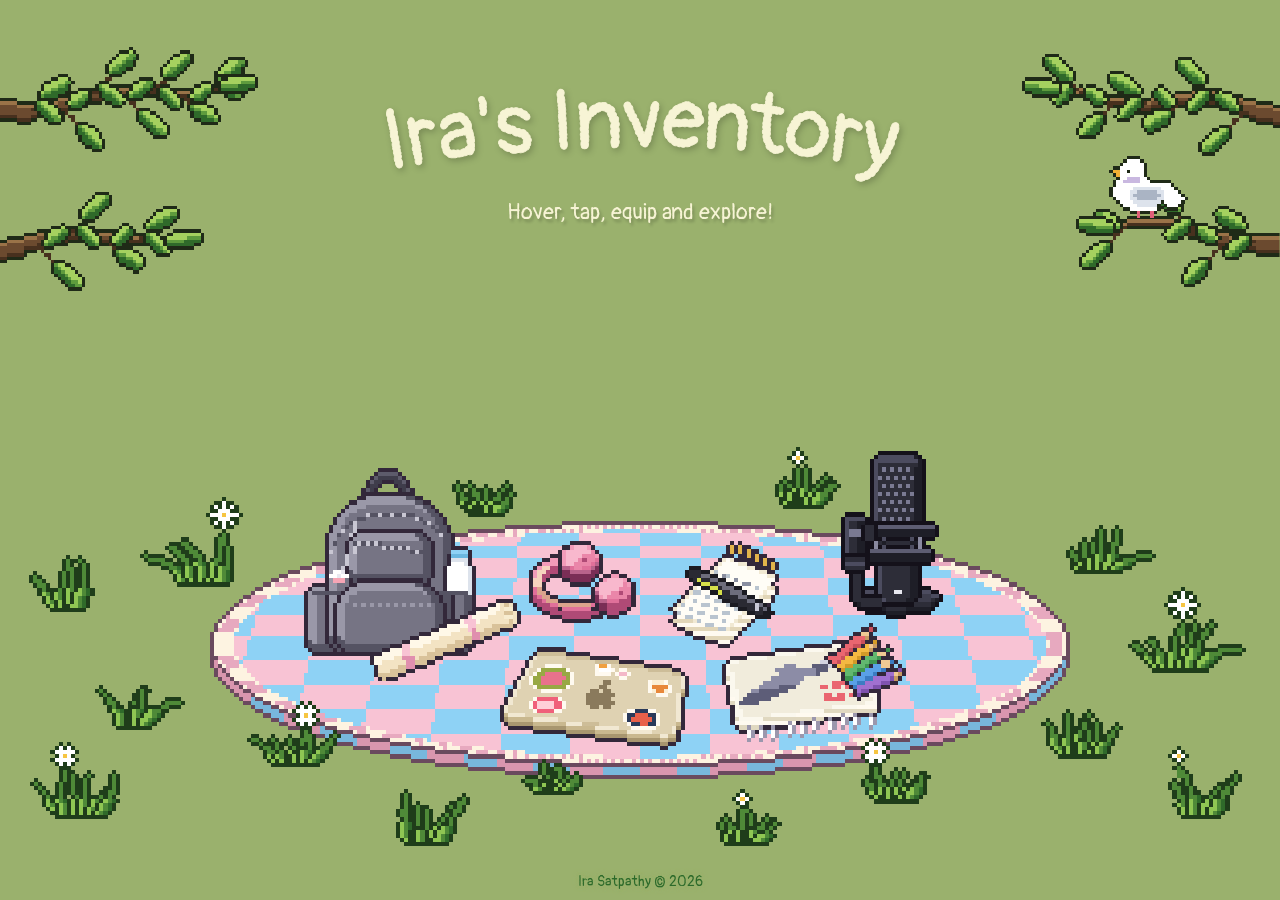
==== mywebsite/index.html @ 4e576695 "Add files via upload" ====
<!DOCTYPE html>
<html lang="en">
<head>
  <meta charset="UTF-8" />
  <meta name="viewport" content="width=device-width, initial-scale=1.0" />
  <title>Home</title>
  <link rel="preconnect" href="https://fonts.googleapis.com" />
  <link rel="preconnect" href="https://fonts.gstatic.com" crossorigin />
  <link href="https://fonts.googleapis.com/css2?family=Pangolin&display=swap" rel="stylesheet" />
  <link rel="stylesheet" href="style.css" />
</head>
<body>
  <section class="panel">
    <div class="heading-row">
      <div class="branch-stack branch-stack-left">
        <div class="branch-art long" data-branch="a-long"><img src="branch-a-long.svg" alt="" /></div>
        <div class="branch-art" data-branch="b"><img src="branch-b.svg" alt="" /></div>
      </div>
      <div class="heading-col">
        <h1 class="curved">
          <svg viewBox="0 0 1000 240" role="img" aria-label="Ira's Inventory">
            <path id="curve-up" d="M 20,178 Q 500,38 980,178" fill="none" />
            <text text-anchor="middle"><textPath href="#curve-up" startOffset="50%">Ira's Inventory</textPath></text>
          </svg>
        </h1>
        <p class="subhead">Hover, tap, equip and explore!</p>
      </div>
      <div class="branch-stack branch-stack-right">
        <div class="branch-art flip long" data-branch="b-long"><img src="branch-b-long.svg" alt="" /></div>
        <div class="branch-wrap">
          <div class="branch-art flip" data-branch="a"><img src="branch-a.svg" alt="" /></div>
          <a class="pigeon-link" href="pigeon.html" aria-label="Meet the pigeon">
            <img src="pigeon.svg" alt="" />
          </a>
        </div>
      </div>
    </div>

    <div class="picnic-zone">
    <div class="picnic">
      <img src="picnic.svg" alt="A pink and sky-blue checked picnic mat on the grass" />
      <a class="mat-item bag" href="#resume" aria-describedby="bag-tip" aria-haspopup="dialog">
        <img src="bag.svg" alt="A backpack with a rolled-up scroll: my resume" />
        <span class="tip" id="bag-tip" role="tooltip">My resume, rolled up and ready! Click to equip!</span>
      </a>
      <div class="mat-item headphones" tabindex="0" aria-describedby="headphones-tip">
        <img src="headphones.svg" alt="A pair of blush-white headphones" />
        <span class="tip" id="headphones-tip" role="tooltip">
          <span class="tip-bridge"></span>
          You can spot me with my pink headphones! Here are some of my favorite albums:
          <span class="album-slides" data-slides>
            <span class="album-track">
              <a class="tip-album" href="https://music.apple.com/us/album/nothings-about-to-happen-to-me/1860622550" target="_blank" rel="noopener">
                <img src="mitski-album.jpg" alt="Album cover of Nothing's About to Happen to Me by Mitski: a white cat with one amber and one blue eye" />
                <span>Nothing's About to Happen to Me &#8599;</span>
              </a>
              <a class="tip-album" href="https://music.apple.com/us/album/beta/1750922465" target="_blank" rel="noopener">
                <img src="beta-album.jpg" alt="Album cover of BETA by Peter Cat Recording Co." />
                <span>BETA &#8599;</span>
              </a>
              <a class="tip-album" href="https://music.apple.com/us/album/titanic-rising/1450550344" target="_blank" rel="noopener">
                <img src="titanic-rising-album.jpg" alt="Album cover of Titanic Rising by Weyes Blood" />
                <span>Titanic Rising &#8599;</span>
              </a>
            </span>
            <span class="album-nav">
              <button type="button" class="album-prev" aria-label="Previous album">&lsaquo;</button>
              <button type="button" class="album-next" aria-label="Next album">&rsaquo;</button>
            </span>
          </span>
        </span>
      </div>
      <a class="mat-item notebooks" href="writing.html" aria-describedby="notebooks-tip">
        <img src="notebooks.svg" alt="A ruled spiral journal with a pencil lying across it" />
        <span class="tip" id="notebooks-tip" role="tooltip">Journal and pencil, essential to my writing! I'm a student journalist, and I love doing poetry too.<span class="tip-line">Click to read more!</span></span>
      </a>
      <a class="mat-item laptop" href="about.html" aria-describedby="laptop-tip">
        <img src="laptop.svg" alt="A closed MacBook Air covered in stickers" />
        <span class="tip" id="laptop-tip" role="tooltip">My trusty laptop, covered in stickers of things I love! It's my window to the world, and helps me to learn, reflect and grow!<span class="tip-line">Click to learn more about me and my work!</span></span>
      </a>
      <a class="mat-item mic" href="https://open.spotify.com/show/5tEr04qU3PT0iAWezpAABd?si=b157949c17004581" target="_blank" rel="noopener" aria-describedby="mic-tip">
        <img src="mic.svg" alt="A black podcast microphone on a round stand" />
        <span class="tip" id="mic-tip" role="tooltip">Podcast Mic, to capture ideas out loud! Since 2022, I have been hosting a podcast on intersectional feminism and feminist philosophy.<span class="tip-line">Click to visit my Spotify page!</span></span>
      </a>
      <a class="mat-item sketchbook" href="https://houseatelier.wixsite.com/website/projects-7" target="_blank" rel="noopener" aria-describedby="sketchbook-tip">
        <img src="sketchbook.svg" alt="A spiral sketchbook with an eagle on the cover, and a fan of colored pencils beside it" />
        <span class="tip" id="sketchbook-tip" role="tooltip">I am also an artist! Pencil portraits are central to my practice, but I also explore acrylic and mixed media artworks.<span class="tip-line">Click to see some of my works!</span></span>
      </a>
      <button class="flower" type="button" aria-label="A daisy: press it to send the bees flying" style="left:15.645%;top:16.146%;width:2.903%;height:9.375%"></button>
      <button class="flower" type="button" aria-label="A daisy: press it to send the bees flying" style="left:22.258%;top:67.708%;width:2.581%;height:8.333%"></button>
      <button class="flower" type="button" aria-label="A daisy: press it to send the bees flying" style="left:61.129%;top:2.604%;width:2.258%;height:7.292%"></button>
      <button class="flower" type="button" aria-label="A daisy: press it to send the bees flying" style="left:91.129%;top:39.062%;width:2.903%;height:9.375%"></button>
      <button class="flower" type="button" aria-label="A daisy: press it to send the bees flying" style="left:67.097%;top:77.083%;width:2.581%;height:8.333%"></button>
      <div class="mat-items"></div>
    </div>

    <div class="grass-extra grass-bl">
      <img src="grass-bl.svg" alt="" />
      <button class="flower" type="button" aria-label="A daisy: press it to send the bees flying" style="left:19.231%;top:23.077%;width:30.769%;height:30.769%"></button>
    </div>
    <div class="grass-extra grass-br">
      <img src="grass-br.svg" alt="" />
      <button class="flower" type="button" aria-label="A daisy: press it to send the bees flying" style="left:13.462%;top:25%;width:26.923%;height:26.923%"></button>
    </div>
    <img class="grass-extra grass-m1" src="grass-m1.svg" alt="" />
    <div class="grass-extra grass-m2">
      <img src="grass-m2.svg" alt="" />
      <button class="flower" type="button" aria-label="A daisy: press it to send the bees flying" style="left:32.692%;top:40.385%;width:26.923%;height:26.923%"></button>
    </div>
    <img class="grass-extra grass-l" src="grass-l.svg" alt="" />
    </div>
    <footer class="site-footer">Ira Satpathy &copy; 2026</footer>
  </section>

  <div class="modal" id="resume-modal" role="dialog" aria-modal="true" aria-labelledby="resume-title" hidden>
    <div class="modal-box about-card">
      <button class="modal-close" type="button" aria-label="Close">&times;</button>
      <img class="modal-icon" src="bag.svg" alt="" />
      <h2 id="resume-title">Want a copy of my resume?</h2>
      <p>Password please? Just kidding! Pop in your email and I'll send it your way!</p>
      <form class="msg-form" id="resume-form" novalidate>
        <label class="sr-only" for="resume-email">Your email</label>
        <input id="resume-email" name="email" type="email" maxlength="200" placeholder="Your email" autocomplete="email" required />
        <input type="checkbox" name="botcheck" class="sr-only" tabindex="-1" autocomplete="off" aria-hidden="true" />
        <button class="msg-send" type="submit">Send it to me</button>
        <p class="msg-status" id="resume-status" role="status" aria-live="polite"></p>
      </form>
    </div>
  </div>
  <script src="branches.js"></script>
  <script src="ruffle.js"></script>
  <script src="tips.js"></script>
  <script src="resume-modal.js"></script>
  <script src="contact.js"></script>
  <script src="bees.js"></script>
</body>
</html>
---- mywebsite/style.css ----
:root {
  --bg: #faf7f2;
  --surface: #ffffff;
  --text: #2b2620;
  --muted: #787064;
  --border: #e7e0d5;
  --radius: 14px;
}

* {
  box-sizing: border-box;
}

html {
  scroll-snap-type: y proximity;
}

body {
  margin: 0;
  font-family: -apple-system, BlinkMacSystemFont, "Segoe UI", Helvetica, Arial, sans-serif;
  background: var(--bg);
  color: var(--text);
}

.panel {
  min-height: 100vh;
  scroll-snap-align: start;
  display: flex;
  flex-direction: column;
  align-items: center;
  justify-content: flex-start; /* content starts at the top of the page */
  text-align: center;
  padding: 40px 20px;
}

.panel:nth-child(odd) {
  background: #9ab16d;
}

h1 {
  font-size: 2.1rem;
  margin: 0 0 32px;
}

/* Spans the full page width (cancels the panel's 20px side padding) so the
   branches grow in from the very edges, at any window size. */
.heading-row {
  display: flex;
  align-items: flex-start;
  justify-content: space-between;
  width: calc(100% + 40px);
}

/* The heading, in the middle between the two branch stacks. */
.heading-col {
  flex: 0 1 940px;
  min-width: 0;
  display: flex;
  flex-direction: column;
  align-items: center;
}

/* The picnic mat, with its grass, in the lower middle of the page. It is drawn on the same pixel grid as
   the branches; --p is the on-screen size of one drawn pixel. The page pushes it to the bottom. */
.picnic {
  --p: clamp(2px, 0.32vw, 5px);
  position: relative;
  width: min(100vw, calc(310 * var(--p)));
  margin-top: auto;
  margin-bottom: clamp(16px, 4vh, 48px); /* a little air under it, so it sits lower-middle rather than on the edge */
}

/* Things lying on the mat, placed after the sketch. Sizes are fractions of the picnic sprite (310 x 96 drawn
   pixels), so they stay on the same pixel grid as the mat. */
.mat-item {
  display: block;
  position: absolute;
  line-height: 0;
  outline: none;
  transition: transform 0.12s steps(2);
}

.mat-item > img {
  display: block;
  width: 100%;
  height: auto;
  image-rendering: pixelated;
}

.mat-item.bag {
  width: calc(58 / 310 * 100%);
  left: calc(70 / 310 * 100%);
  top: calc(3 / 96 * 100%);
}

.mat-item.headphones {
  width: calc(34 / 310 * 100%);
  left: calc(125 / 310 * 100%);
  top: calc(24 / 96 * 100%);
}

.mat-item.laptop {
  width: calc(52 / 310 * 100%);
  left: calc(118 / 310 * 100%);
  top: calc(49 / 96 * 100%);
}

.mat-item.notebooks {
  width: calc(36 / 310 * 100%);
  left: calc(158 / 310 * 100%);
  top: calc(25 / 96 * 100%);
}

.mat-item.mic {
  width: calc(28 / 310 * 100%);
  left: calc(204 / 310 * 100%);
  top: calc(4 / 96 * 100%);
}

.mat-item.sketchbook {
  width: calc(48 / 310 * 100%);
  left: calc(172 / 310 * 100%);
  top: calc(43 / 96 * 100%);
}

/* Hovering (or tabbing to) an item lifts it with a white edge, like the pigeon, and shows its note. */
.mat-item:focus-visible,
.mat-item.is-open {
  transform: translateY(-6px);
  z-index: 2;
}

.mat-item:focus-visible > img,
.mat-item.is-open > img {
  filter: drop-shadow(0 0 0 #fff) drop-shadow(0 3px 0 rgba(0, 0, 0, 0.25));
}

/* Real hover only where there is a mouse: on a phone a first tap opens the note (tips.js), a second follows the link */
@media (hover: hover) {
  .mat-item:hover {
    transform: translateY(-6px);
    z-index: 2;
  }

  .mat-item:hover > img {
    filter: drop-shadow(0 0 0 #fff) drop-shadow(0 3px 0 rgba(0, 0, 0, 0.25));
  }

  .mat-item:hover .tip {
    opacity: 1;
    transform: translate(-50%, 0);
    pointer-events: auto;
  }
}

/* The little dialogue box: a pixel-edged cream note with a tail pointing down at the item. */
.tip {
  position: absolute;
  left: calc(50% + var(--sx, 0px));
  bottom: calc(100% + 14px);
  width: max-content;
  max-width: 240px;
  padding: 8px 12px;
  background: #f7f4d5;
  color: #105666;
  border: 3px solid #33283a;
  box-shadow: 3px 3px 0 rgba(0, 0, 0, 0.25);
  font-family: 'Pangolin', 'Segoe Script', cursive;
  font-size: 17px;
  line-height: 1.25;
  text-align: center;
  white-space: normal;
  text-decoration: none;
  pointer-events: none;
  opacity: 0;
  transform: translate(-50%, 4px);
  transition: opacity 0.12s steps(2), transform 0.12s steps(2);
}

.tip::before,
.tip::after {
  content: "";
  position: absolute;
  left: calc(50% - var(--sx, 0px));
  top: 100%;
  width: 0;
  height: 0;
  border-style: solid;
  transform: translateX(-50%);
}

.tip::before {
  border-width: 11px 9px 0;
  border-color: #33283a transparent transparent;
}

.tip::after {
  margin-top: -3px;
  border-width: 8px 6px 0;
  border-color: #f7f4d5 transparent transparent;
}

.mat-item.is-open .tip,
.mat-item:focus-visible .tip,
.mat-item:focus-within .tip {
  opacity: 1;
  transform: translate(-50%, 0);
  pointer-events: auto;   /* so a link inside the note can be clicked */
}

/* When there is no room above the item (a short window), tips.js puts the note underneath, tail pointing up */
.mat-item.tip-below .tip {
  bottom: auto;
  top: calc(100% + 14px);
}

.mat-item.tip-below .tip::before,
.mat-item.tip-below .tip::after {
  top: auto;
  bottom: 100%;
}

.mat-item.tip-below .tip::before {
  border-width: 0 9px 11px;
  border-color: transparent transparent #33283a;
}

.mat-item.tip-below .tip::after {
  margin-top: 0;
  margin-bottom: -3px;
  border-width: 0 6px 8px;
  border-color: transparent transparent #f7f4d5;
}

.mat-item.tip-below .tip-bridge {
  top: auto;
  bottom: 100%;
}

/* An invisible strip across the gap between the note and the item, so the mouse can travel up to the note. */
.tip-bridge {
  position: absolute;
  left: 0;
  right: 0;
  top: 100%;
  height: 20px;
}

/* The album card inside a note: the cover with its title underneath, linking out. */
.tip-album {
  display: flex;
  flex-direction: column;
  align-items: center;
  gap: 6px;
  margin-top: 8px;
  color: inherit;
  text-decoration: none;
}

.tip-album img {
  display: block;
  width: 96px;
  height: 96px;
  border: 3px solid #33283a;
  box-shadow: 3px 3px 0 rgba(0, 0, 0, 0.25);
}

.tip-album span {
  font-size: 13px;
  white-space: nowrap;
  text-decoration: underline;
}

.tip-album:hover span,
.tip-album:focus-visible span {
  color: #b04a76;
}

.tip-line {
  display: block;
  margin-top: 8px;
  font-weight: bold;
}

/* The About page: a cream card with the pixel-style border and shadow used on the notes */
.panel-about {
  padding-top: clamp(32px, 8vh, 96px);
}

.about-card {
  width: min(90vw, 680px);
  margin: 12px 0 24px;
  padding: 28px 32px;
  background: #f7f4d5;
  color: #105666;
  border: 4px solid #33283a;
  box-shadow: 6px 6px 0 rgba(0, 0, 0, 0.25);
  font-family: 'Pangolin', 'Segoe Script', cursive;
  font-size: 1.3rem;
  line-height: 1.4;
  text-align: left;
}

.about-card h2 {
  margin: 0 0 6px;
  font-size: 1.8rem;
  font-weight: 400;
}

.about-card p {
  margin: 0 0 20px;
}

.about-card .about-links {
  margin: 0;
}

.about-card a {
  color: inherit;
}

/* The About card with my photo on the right: a square cut from the middle of the picture, in a double pixel frame */
.about-split {
  display: flex;
  align-items: flex-start;
  gap: 36px;
}

.about-text {
  flex: 1 1 auto;
  min-width: 0;
}

.about-photo {
  flex: 0 0 clamp(180px, 30%, 240px);
  aspect-ratio: 1;
  margin: 10px 10px 10px 0;
  background: #f4b4ca url("mypic.jpg") no-repeat;
  background-size: 148% auto;
  background-position: 21% 57.5%;
  border: 4px solid #f7f4d5;
  box-shadow: 0 0 0 4px #33283a, 0 0 0 10px #f4b4ca, 0 0 0 14px #33283a, 8px 8px 0 14px rgba(0, 0, 0, 0.25);
}

/* On a narrow card the photo goes on top, centred */
@media (max-width: 620px) {
  .about-split {
    flex-direction: column-reverse;
    align-items: center;
    gap: 28px;
  }

  .about-photo {
    flex-basis: auto;
    width: min(48%, 165px);
    margin: 14px 0 0;
  }
}

/* The flowers' click targets (invisible), and the bees that fly out of them */
.flower {
  position: absolute;
  margin: 0;
  padding: 0;
  border: 0;
  background: transparent;
  cursor: pointer;
  pointer-events: auto;
  -webkit-tap-highlight-color: transparent;
}

.flower:focus-visible {
  outline: 2px dashed #f7f4d5;
  outline-offset: 2px;
}

.grass-extra > img {
  display: block;
  width: 100%;
  height: auto;
  image-rendering: pixelated;
}

.bee-flight {
  position: fixed;
  z-index: 50;
  pointer-events: none;
  line-height: 0;
  will-change: transform, opacity;
}

.bee-flight .bee {
  display: block;
  image-rendering: pixelated;
}

.bee .f1 { animation: flap-a 0.16s steps(1, end) infinite; }
.bee .f2 { animation: flap-b 0.16s steps(1, end) infinite; }

@keyframes flap-a {
  0%   { opacity: 1; }
  50%  { opacity: 0; }
}

@keyframes flap-b {
  0%   { opacity: 0; }
  50%  { opacity: 1; }
}

@media (prefers-reduced-motion: reduce) {
  .bee .f1, .bee .f2 { animation: none; }
  .bee .f2 { opacity: 0; }
}

/* Three extra grass tufts out on the page itself, in the bottom corners and at the left edge */
.panel:has(.grass-extra) {
  position: relative;
}

.grass-extra {
  position: absolute;
  width: calc(26 * var(--gp, clamp(2px, 0.32vw, 5px)));
  height: auto;
  image-rendering: pixelated;
  pointer-events: none;
}

.grass-bl { left: 2%; bottom: 9%; }
.grass-br { right: 2%; bottom: 9%; }
.grass-m1 { left: 29%; bottom: 6%; }
.grass-m2 { left: 54%; bottom: 6%; }
.grass-l { left: 1%; bottom: 32%; }

.picnic > img {
  display: block;
  width: 100%;
  height: auto;
  image-rendering: pixelated;
}

/* Reserved for whatever goes on the mat later: covers the middle of the mat and is empty for now. */
.mat-items {
  position: absolute;
  left: 25%;
  right: 25%;
  top: 32%;
  height: 40%;
  pointer-events: none;   /* empty for now, and it must not block clicks on the items beneath it */
}

/* The two stacks of branches at the left and right edges, beside the sentence. */
.branch-stack {
  flex: 0 0 clamp(70px, 17vw, 250px);
  display: flex;
  flex-direction: column;
  gap: 6px;
}

.branch-stack-left {
  align-items: flex-start;
}

.branch-stack-right {
  align-items: flex-end;
}

/* Each branch lives in a .branch-art wrapper: it holds a plain picture at first, and ruffle.js swaps
   in the version whose leaves can move. */
.branch-art {
  display: block;
  width: 100%;
}

.branch-art > img,
.branch-art > svg {
  display: block;
  width: 100%;
  height: auto;
  image-rendering: pixelated;
}

.branch-art > svg {
  cursor: pointer;
}

/* The top branches are 80 pixels wide against the lower ones' 64, so they keep the same pixel
   size and simply reach a quarter further: both top branches match, and both stop short of the sentence. */
.branch-art.long {
  width: 125%;
  max-width: none;
}

.branch-art.flip {
  transform: scaleX(-1);
}

/* Ruffling: each leaf swings around the point where it joins its stem, then settles. The delay
   (set by ruffle.js) grows with distance from the click, so the shake ripples outward. */
.branch-art .leaf {
  transform-box: view-box;
}

.branch-art .leaf.ruffling {
  animation: ruffle 0.8s ease-in-out var(--delay, 0ms) 1 both;
}

@keyframes ruffle {
  0%   { transform: rotate(0deg); }
  15%  { transform: rotate(calc(var(--amp) * 1deg)); }
  35%  { transform: rotate(calc(var(--amp) * -0.8deg)); }
  55%  { transform: rotate(calc(var(--amp) * 0.5deg)); }
  75%  { transform: rotate(calc(var(--amp) * -0.25deg)); }
  100% { transform: rotate(0deg); }
}

@media (prefers-reduced-motion: reduce) {
  .branch-art .leaf.ruffling {
    animation: none;
  }
}

/* The pigeon is perched on the bottom-right branch; its position is a
   percentage of the branch sprite so it stays put as the branch scales. */
.branch-wrap {
  position: relative;
  width: 100%;
}

.pigeon-link {
  position: absolute;
  left: 20%;
  bottom: 64.5%;
  width: 37.5%;
  line-height: 0;
  transition: transform 0.12s steps(2);
}

.pigeon-link img {
  display: block;
  width: 100%;
  height: auto;
  image-rendering: pixelated;
}

.pigeon-link:hover,
.pigeon-link:focus-visible {
  transform: translateY(-6px);
  outline: none;
  filter: drop-shadow(0 0 0 #fff) drop-shadow(0 3px 0 rgba(0, 0, 0, 0.25));
}

/* The pigeon's own page: content starts near the top instead of being centred */
.panel-pigeon,
.panel-foliage {
  position: relative;
  overflow: hidden;
  justify-content: flex-start;
  padding-top: clamp(32px, 8vh, 96px);
}

/* Curved, slanted branches: a fan of three sweeping out of each corner, plus S-shaped branches
   down the sides, all behind the content. --px is the on-screen size of one drawn pixel,
   matching the branches on the main page. */
.foliage {
  --px: clamp(2px, 0.27vw, 4px);
  position: absolute;
  inset: 0;
  z-index: 0;
  pointer-events: none;
}

.foliage .fo {
  position: absolute;
  width: calc(var(--w) * var(--px));
  height: auto;
  image-rendering: pixelated;
}

.foliage .fo-l {
  left: 0;
}

.foliage .fo-r {
  right: 0;
}

.foliage .fig,
.foliage .bloom {
  position: absolute;
  width: calc(12 * var(--px));
  height: auto;
  image-rendering: pixelated;
}

.panel-pigeon > :not(.foliage),
.panel-foliage > :not(.foliage) {
  position: relative;
  z-index: 1;
}

/* The top-corner fans would run into the heading's first and last letters on mid-size windows */
@media (max-width: 1300px) {
  .foliage .top {
    display: none;
  }
}

/* On phones keep just the bottom-corner fans, which sit clear of the heading, scroll and pigeon */
@media (max-width: 800px) {
  .foliage .fo:not(.bottom),
  .foliage .fig:not(.bottom),
  .foliage .bloom:not(.bottom) {
    display: none;
  }
}

/* The writing page's heading is short, so its top-corner fans fit at every width: keep them on small screens too */
.panel-foliage .foliage .fo.top,
.panel-foliage .foliage .fig.top,
.panel-foliage .foliage .bloom.top {
  display: block;
}

/* ...a little smaller on phones, so they stay clear of the heading */
@media (max-width: 500px) {
  .panel-foliage .foliage .fo.top,
  .panel-foliage .foliage .fig.top,
  .panel-foliage .foliage .bloom.top {
    --px: 1.45px;
  }
}

/* container-type lets the text inside scale with the scroll's own width */
.scroll-wrap {
  position: relative;
  container-type: inline-size;
  width: min(90vw, 650px);
  margin: 8px 0 12px;
}

.scroll {
  display: block;
  width: 100%;
  height: auto;
  image-rendering: pixelated;
  filter: drop-shadow(0 6px 0 rgba(0, 0, 0, 0.15));
}

/* sits on the open parchment between the two rolls, centred */
.scroll-text {
  position: absolute;
  left: 20%;
  right: 20%;
  top: 29%;
  bottom: 15%;
  display: flex;
  flex-direction: column;
  align-items: center;
  justify-content: center;
  text-align: center;
  font-family: 'Pangolin', 'Segoe Script', cursive;
  font-size: 22px;
  font-size: clamp(13px, 3cqw, 22px);
  line-height: 1.3;
  color: #3a2a14;
}

.scroll-text p {
  margin: 0;
}

.scroll-label {
  font-size: 1.1em;
}

.scroll-email {
  font-size: 0.82em;
  display: flex;
  align-items: center;
  justify-content: center;
  gap: 0.4em;
  overflow-wrap: anywhere;
}

.scroll-email a {
  color: inherit;
  text-decoration: none;
}

.scroll-email a:hover,
.scroll-email a:focus-visible {
  text-decoration: underline;
}

.sr-only {
  position: absolute;
  width: 1px;
  height: 1px;
  overflow: hidden;
  clip: rect(0 0 0 0);
  white-space: nowrap;
}

/* the message form on the scroll */
.msg-form {
  width: 100%;
  margin: 0.3em 0 0.4em;
  display: flex;
  flex-direction: column;
  align-items: stretch;
  gap: 0.3em;
}

.msg-form textarea,
.msg-form input[type="email"] {
  width: 100%;
  box-sizing: border-box;
  padding: 0.25em 0.45em;
  font: inherit;
  font-size: 0.8em;
  line-height: 1.2;
  color: #3a2a14;
  background: #fff9e6;
  border: 3px solid #3a2a14;
  border-radius: 0;
  outline: none;
  resize: none;
}

.msg-form textarea {
  height: 3.6em;
}

.msg-form textarea::placeholder,
.msg-form input::placeholder {
  color: #a08a5c;
}

.msg-form textarea:focus,
.msg-form input[type="email"]:focus {
  background: #ffffff;
  box-shadow: 3px 3px 0 rgba(58, 42, 20, 0.3);
}

.msg-send {
  align-self: center;
  padding: 0.1em 1.3em;
  font: inherit;
  font-size: 0.85em;
  color: #fff4d6;
  background: #7a5a2e;
  border: 3px solid #3a2a14;
  border-radius: 0;
  box-shadow: 3px 3px 0 rgba(58, 42, 20, 0.35);
  cursor: pointer;
}

.msg-send:hover,
.msg-send:focus-visible {
  background: #946d38;
  outline: none;
}

.msg-send:active {
  transform: translate(2px, 2px);
  box-shadow: 1px 1px 0 rgba(58, 42, 20, 0.35);
}

.msg-send:disabled {
  opacity: 0.6;
  cursor: wait;
}

.msg-status {
  min-height: 1.1em;
  margin: 0;
  font-size: 0.72em;
}

.msg-status.good { color: #2f6a2a; }
.msg-status.bad { color: #9a3b2e; }

.scroll-icon {
  flex: none;
  height: 1.2em;
  width: auto;
  image-rendering: pixelated;
}

.pigeon-hero {
  width: clamp(120px, 20vw, 220px);
  height: auto;
  margin: 0 0 16px;
  image-rendering: pixelated;
}

h1.page-title {
  font-family: 'Pangolin', 'Segoe Script', cursive;
  font-weight: 400;
  font-size: clamp(2rem, 6vw, 3.6rem);
  color: #f7f4d5;
  text-shadow: 2px 3px 3px rgba(0, 0, 0, 0.2);
  margin: 0 0 12px;
}

.back-link {
  position: relative;
  z-index: 5;   /* always above the branches, the fruit and the footer line */
  padding: 6px 10px;
  font-family: 'Pangolin', 'Segoe Script', cursive;
  font-size: 1.3rem;
  color: #f7f4d5;
  cursor: pointer;
}

h1.curved {
  position: relative;
  z-index: 1;
  width: 100%;
  max-width: 900px;
  margin: 16px 0;
}

.heading-col h1.curved {
  width: 100%;
  margin: 16px 0;
}

.heading-col h1.curved text {
  font-size: 100px;
}

.subhead {
  margin: calc(-22px - 4.2vw) 0 0;
  font-family: 'Pangolin', 'Segoe Script', cursive;
  font-size: clamp(1rem, 1.7vw, 1.5rem);
  color: #f7f4d5;
  text-shadow: 2px 3px 3px rgba(0, 0, 0, 0.2);
}

h1.curved svg {
  display: block;
  width: 100%;
  height: auto;
  overflow: visible;
  filter: drop-shadow(2px 3px 3px rgba(0, 0, 0, 0.2));
}

h1.curved text {
  font-family: 'Pangolin', 'Segoe Script', cursive;
  font-size: 84px;
  font-weight: 400;
  fill: #f7f4d5;
  stroke: #f7f4d5;
  stroke-width: 1px;
}


/* Phones, and any clearly tall, narrow window: the picnic is drawn wider than the screen (its sides are just grass) so the mat and the things on it
   are big enough to see, and it sits in the middle of the space under the heading. On wider screens the wrapper
   is invisible to the layout. */
.picnic-zone {
  display: contents;
}

@media (max-width: 700px), (max-aspect-ratio: 4/5) {
  html,
  body {
    overflow-x: hidden;
  }

  .picnic-zone {
    display: block;
    position: relative;
    flex: none;
    width: 140vw;
    margin: auto 0 8vh;
    --gp: calc(140vw / 310);
  }

  .picnic {
    width: 100%;
    margin: 0;
  }

  /* the title takes the full width and the two branch stacks (with the dove) hang underneath it */
  .heading-row {
    flex-wrap: wrap;
    row-gap: 20px;
  }

  .heading-col {
    order: -1;
    flex: 0 0 100%;
    padding: 0 20px;
  }

  .branch-stack {
    flex: 0 0 34%;
    gap: 26px;
  }

  .heading-col h1.curved text {
    font-size: 140px;
  }

  .subhead {
    margin-top: calc(-22px - 3vw);
    font-size: 1.15rem;
  }

  /* the two sentences go on their own lines */
  .subhead .sub-2 {
    display: block;
  }

  .tip {
    max-width: min(240px, 62vw);
    font-size: 16px;
  }

  /* keep the loose grass tucked in just below the mat */
  .grass-m1,
  .grass-m2 {
    bottom: 11%;
  }

  .grass-bl {
    left: 14%;
    bottom: 5%;
  }

  .grass-br {
    right: 14%;
    bottom: 5%;
  }
}

/* A small copyright line along the bottom edge of every page */
.panel > .site-footer {
  position: absolute;
  left: 0;
  right: 0;
  bottom: 10px;
  z-index: 1;
  margin: 0;
  font-family: 'Pangolin', 'Segoe Script', cursive;
  font-size: 14px;
  font-weight: 400;
  color: #2c6a2a;
  text-align: center;
  text-shadow: 0 0 3px #9ab16d, 0 0 3px #9ab16d, 0 0 6px #9ab16d;   /* keeps it readable where branches pass behind it */
  pointer-events: none;
}

.panel {
  position: relative;
}

/* The resume request card: a roomier form than the one on the scroll */
.resume-card .msg-form {
  gap: 12px;
  margin: 8px 0 0;
}

.resume-card .msg-status {
  margin: 0;
  text-align: center;
}

/* The resume box: opens over the main page, covering about three quarters of it */
.modal {
  position: fixed;
  inset: 0;
  z-index: 100;
  display: flex;
  align-items: center;
  justify-content: center;
  background: rgba(30, 40, 20, 0.55);
}

.modal[hidden] {
  display: none;
}

.modal-open {
  overflow: hidden;
}

.modal-box {
  position: relative;
  width: 75vw;
  height: 75vh;
  max-height: 90vh;
  margin: 0;
  display: flex;
  flex-direction: column;
  justify-content: center;
  align-items: center;
  text-align: center;
  overflow-y: auto;
}

.modal-box h2 {
  font-size: clamp(1.8rem, 3.2vw, 2.6rem);
  margin-bottom: 10px;
}

.modal-box p {
  margin-bottom: 18px;
}

.modal-box .msg-form {
  width: min(100%, 520px);
  gap: 14px;
}

.modal-box .msg-status {
  margin: 0;
  min-height: 1.4em;
  font-size: 0.85em;
}

.modal-close {
  position: absolute;
  top: 10px;
  right: 10px;
  width: 38px;
  height: 38px;
  padding: 0;
  font: inherit;
  font-size: 1.6rem;
  line-height: 1;
  color: #fff4d6;
  background: #7a5a2e;
  border: 3px solid #3a2a14;
  border-radius: 0;
  box-shadow: 3px 3px 0 rgba(58, 42, 20, 0.35);
  cursor: pointer;
}

.modal-close:hover,
.modal-close:focus-visible {
  background: #946d38;
  outline: none;
}

.modal-close:active {
  transform: translate(2px, 2px);
  box-shadow: 1px 1px 0 rgba(58, 42, 20, 0.35);
}

@media (max-width: 700px) {
  .modal-box {
    width: 88vw;
    height: auto;
    min-height: 50vh;
    padding: 56px 22px 28px;
  }
}

.modal-icon {
  display: block;
  width: clamp(72px, 9vw, 116px);
  height: auto;
  margin-bottom: 14px;
  image-rendering: pixelated;
}

/* Album slideshow inside the headphones note: the arrows (or a swipe) slide between the covers */
.album-slides {
  display: block;
  position: relative;
  width: 210px;
  max-width: 100%;
  margin: 8px auto 0;
}

.album-track {
  display: flex;
  overflow: hidden;
  touch-action: pan-y;
}

.album-track .tip-album {
  flex: 0 0 100%;
  margin-top: 0;
  transform: translateX(calc(var(--i, 0) * -100%));
  transition: transform 0.25s steps(5);
}

.album-track .tip-album span {
  font-size: 12px;
  white-space: nowrap;
}

/* the arrows sit in the margins beside the cover, each with a roomy click area */
.album-nav button {
  position: absolute;
  top: 0;
  width: 40px;
  height: 96px;
  margin: 0;
  padding: 0;
  font: inherit;
  font-size: 28px;
  line-height: 96px;
  text-align: center;
  color: inherit;
  background: none;
  border: 0;
  cursor: pointer;
  pointer-events: auto;
  -webkit-tap-highlight-color: transparent;
}

.album-nav .album-prev { left: 0; }
.album-nav .album-next { right: 0; }
.album-nav button:hover,
.album-nav button:focus-visible { color: #b04a76; outline: none; }
.album-nav button:active { transform: scale(0.9); }

.album-dots {
  display: flex;
  justify-content: center;
  gap: 6px;
  margin-top: 6px;
}

.album-dots i {
  display: block;
  width: 6px;
  height: 6px;
  background: #b9c9a0;
  border: 2px solid #33283a;
}

.album-dots i.on {
  background: #b04a76;
}

/* LinkedIn link on the About card: the logo sits in front of the words */
.about-card .about-links a {
  display: inline-flex;
  align-items: center;
  gap: 8px;
}
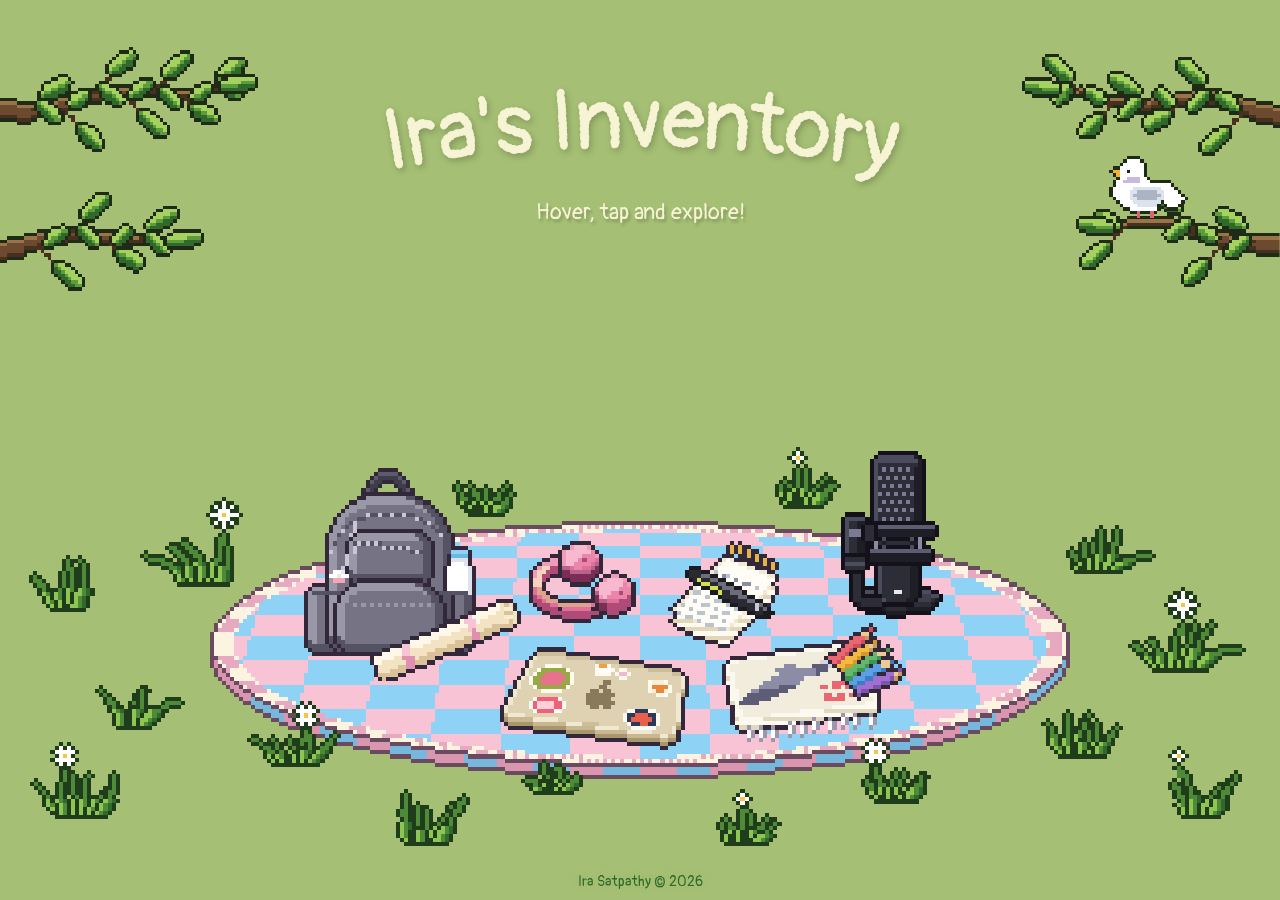
==== commit 73745c77: "Add files via upload" ====
--- a/mywebsite/index.html
+++ b/mywebsite/index.html
@@ -23,14 +23,15 @@
             <text text-anchor="middle"><textPath href="#curve-up" startOffset="50%">Ira's Inventory</textPath></text>
           </svg>
         </h1>
-        <p class="subhead">Hover, tap, equip and explore!</p>
+        <p class="subhead">Hover, tap and explore!</p>
       </div>
       <div class="branch-stack branch-stack-right">
         <div class="branch-art flip long" data-branch="b-long"><img src="branch-b-long.svg" alt="" /></div>
         <div class="branch-wrap">
           <div class="branch-art flip" data-branch="a"><img src="branch-a.svg" alt="" /></div>
-          <a class="pigeon-link" href="pigeon.html" aria-label="Meet the pigeon">
+          <a class="pigeon-link" href="pigeon.html" aria-label="Meet the pigeon: contact" aria-describedby="pigeon-tip">
             <img src="pigeon.svg" alt="" />
+            <span class="tip" id="pigeon-tip" role="tooltip">Contact me!</span>
           </a>
         </div>
       </div>
@@ -76,7 +77,7 @@
       </a>
       <a class="mat-item laptop" href="about.html" aria-describedby="laptop-tip">
         <img src="laptop.svg" alt="A closed MacBook Air covered in stickers" />
-        <span class="tip" id="laptop-tip" role="tooltip">My trusty laptop, covered in stickers of things I love! It's my window to the world, and helps me to learn, reflect and grow!<span class="tip-line">Click to learn more about me and my work!</span></span>
+        <span class="tip" id="laptop-tip" role="tooltip">My trusty laptop, covered in stickers of things I love!<span class="tip-line">Click to learn more about me and my work!</span></span>
       </a>
       <a class="mat-item mic" href="https://open.spotify.com/show/5tEr04qU3PT0iAWezpAABd?si=b157949c17004581" target="_blank" rel="noopener" aria-describedby="mic-tip">
         <img src="mic.svg" alt="A black podcast microphone on a round stand" />
@@ -84,7 +85,7 @@
       </a>
       <a class="mat-item sketchbook" href="https://houseatelier.wixsite.com/website/projects-7" target="_blank" rel="noopener" aria-describedby="sketchbook-tip">
         <img src="sketchbook.svg" alt="A spiral sketchbook with an eagle on the cover, and a fan of colored pencils beside it" />
-        <span class="tip" id="sketchbook-tip" role="tooltip">I am also an artist! Pencil portraits are central to my practice, but I also explore acrylic and mixed media artworks.<span class="tip-line">Click to see some of my works!</span></span>
+        <span class="tip" id="sketchbook-tip" role="tooltip"><span class="tip-line tip-first">Check out my artwork here!</span>I primarily make pencil portraits, but I also like experimenting with other mediums, such as acrylic and mixed media!</span>
       </a>
       <button class="flower" type="button" aria-label="A daisy: press it to send the bees flying" style="left:15.645%;top:16.146%;width:2.903%;height:9.375%"></button>
       <button class="flower" type="button" aria-label="A daisy: press it to send the bees flying" style="left:22.258%;top:67.708%;width:2.581%;height:8.333%"></button>
--- a/mywebsite/style.css
+++ b/mywebsite/style.css
@@ -34,7 +34,7 @@
 }
 
 .panel:nth-child(odd) {
-  background: #9ab16d;
+  background: #a5bf74;
 }
 
 h1 {
@@ -543,10 +543,25 @@
 }
 
 .pigeon-link:hover,
-.pigeon-link:focus-visible {
+.pigeon-link:focus-visible,
+.pigeon-link.is-open {
   transform: translateY(-6px);
   outline: none;
+  z-index: 2;
+}
+
+/* the white edge goes on the bird only, not on its note */
+.pigeon-link:hover img,
+.pigeon-link:focus-visible img,
+.pigeon-link.is-open img {
   filter: drop-shadow(0 0 0 #fff) drop-shadow(0 3px 0 rgba(0, 0, 0, 0.25));
+}
+
+.pigeon-link:hover .tip,
+.pigeon-link:focus-visible .tip,
+.pigeon-link.is-open .tip {
+  opacity: 1;
+  transform: translate(-50%, 0);
 }
 
 /* The pigeon's own page: content starts near the top instead of being centred */
@@ -949,7 +964,7 @@
   font-weight: 400;
   color: #2c6a2a;
   text-align: center;
-  text-shadow: 0 0 3px #9ab16d, 0 0 3px #9ab16d, 0 0 6px #9ab16d;   /* keeps it readable where branches pass behind it */
+  text-shadow: 0 0 3px #a5bf74, 0 0 3px #a5bf74, 0 0 6px #a5bf74;   /* keeps it readable where branches pass behind it */
   pointer-events: none;
 }
 
@@ -1145,3 +1160,73 @@
   align-items: center;
   gap: 8px;
 }
+
+/* While one item is hovered, the other notes stay hidden (even ones still fading out or left open by a click) */
+@media (hover: hover) {
+  .picnic:has(.mat-item:hover) .mat-item:not(:hover) .tip {
+    opacity: 0;
+    pointer-events: none;
+  }
+}
+
+/* With a mouse, a note that has nothing to click in it lets the pointer through, so an item that sits under another
+   item's note can still be reached (and then the other note puts itself away). Only the headphones note, with its
+   album links and arrows, stays clickable. */
+@media (hover: hover) {
+  .mat-item:not(.headphones) .tip {
+    pointer-events: none !important;
+  }
+}
+
+/* a bold line at the top of a note, instead of the bottom */
+.tip-line.tip-first {
+  margin: 0 0 6px;
+}
+
+/* The About page stays one screen tall: the page itself never scrolls, the card does */
+.panel-fixed {
+  height: 100vh;
+  height: 100dvh;
+  min-height: 0;
+}
+
+.panel-fixed .page-title,
+.panel-fixed .back-link {
+  flex: none;
+}
+
+.panel-fixed .about-card {
+  flex: 0 1 auto;
+  min-height: 0;
+  margin-bottom: 14px;
+  overflow-y: auto;
+  overscroll-behavior: contain;
+}
+
+/* Firefox has no ::-webkit-scrollbar, so it gets the plain colours instead */
+@supports not selector(::-webkit-scrollbar) {
+  .panel-fixed .about-card {
+    scrollbar-width: thin;
+    scrollbar-color: #c9b27a #efe9c4;
+  }
+}
+
+.panel-fixed .about-card::-webkit-scrollbar {
+  width: 16px;
+  -webkit-appearance: none;
+}
+
+.panel-fixed .about-card::-webkit-scrollbar-track {
+  background: #efe9c4;
+  border-left: 3px solid #33283a;
+}
+
+.panel-fixed .about-card::-webkit-scrollbar-thumb {
+  background: #c9b27a;
+  border: 3px solid #33283a;
+}
+
+/* My Art: the same cream box as the other pages, empty for now, tall enough to show where the art will go */
+.panel-fixed .art-card {
+  flex-basis: min(60vh, 460px);   /* a good tall box, shrinking only if the screen is short */
+}
